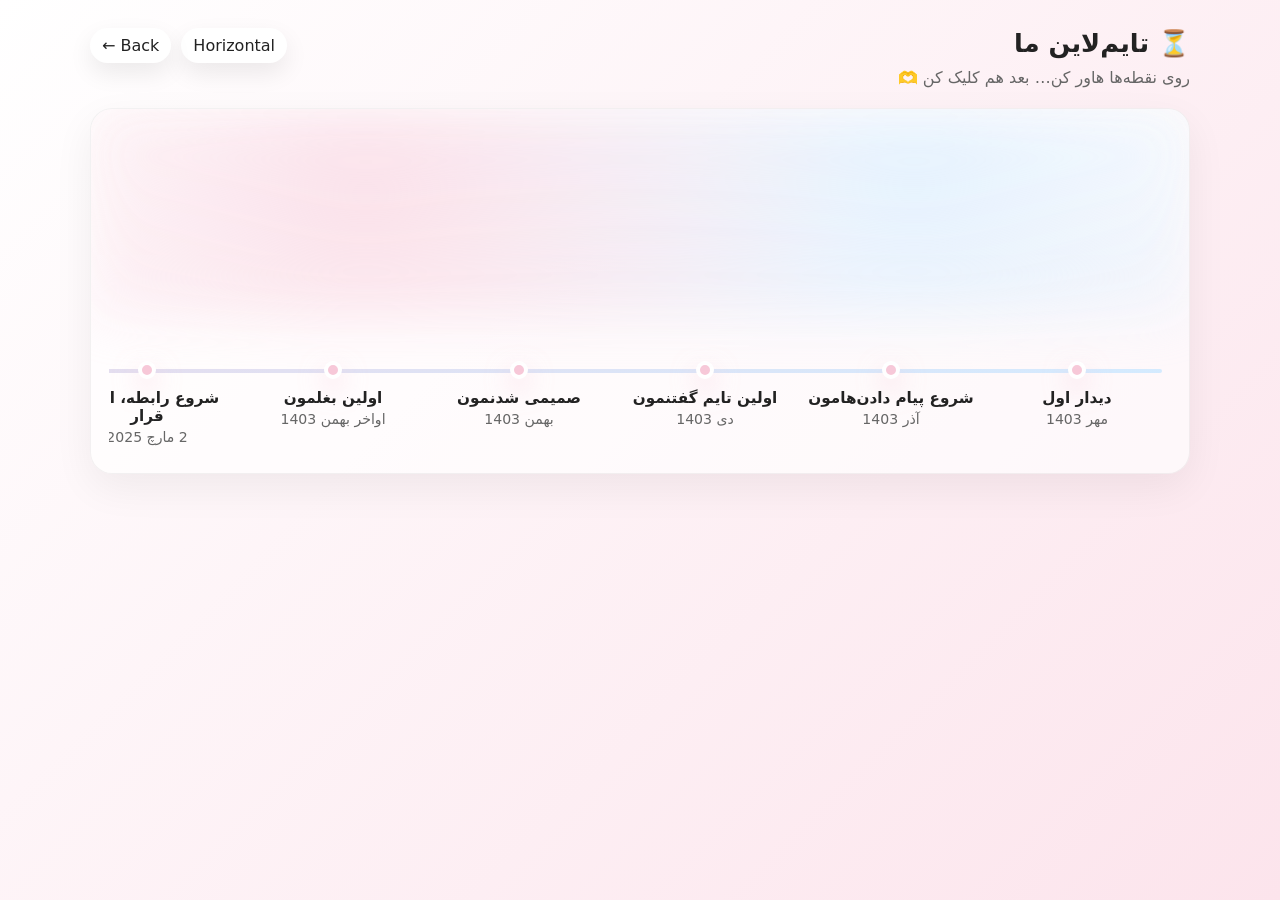
==== 04_Timeline/index.html @ 7208b453 "Initial Commit" ====
<!doctype html>
<html lang="fa" dir="rtl">
<head>
  <meta charset="UTF-8" />
  <meta name="viewport" content="width=device-width, initial-scale=1.0" />
  <title>Timeline ⏳</title>

  <link rel="stylesheet" href="../Shared/css/theme.css">
  <link rel="stylesheet" href="../Shared/css/base.css">
  <link rel="stylesheet" href="./style.css">
</head>
<body>

  <header class="container header">
    <div>
      <h2 class="h-title">⏳ تایم‌لاین ما</h2>
      <p class="h-sub">روی نقطه‌ها هاور کن… بعد هم کلیک کن 🫶</p>
    </div>

    <div class="header-actions">
      <button class="pill" id="toggleViewBtn">Horizontal</button>
      <a class="pill" href="../01_Home/index.html">Back ←</a>
    </div>
  </header>

  <main class="container">
    <!-- Horizontal (default) -->
    <section id="timelineHorizontal" class="tl tl-horizontal">
      <div class="top-fade"></div>

      <div class="rail">
        <div id="nodes" class="nodes"></div>
      </div>
    </section>

    <!-- Vertical (hidden by default) -->
    <section id="timelineVertical" class="tl tl-vertical hidden">
      <div class="vline"></div>
      <div id="vitems" class="vitems"></div>
    </section>
  </main>

  <!-- Modal -->
  <div id="modal" class="modal" aria-hidden="true">
    <div class="modal-backdrop" id="modalBackdrop"></div>

    <div class="modal-card">
      <button class="icon-btn close" id="closeBtn">✕</button>

      <div class="modal-top">
        <div>
          <div class="modal-date" id="mDate"></div>
          <h3 class="modal-title" id="mTitle"></h3>
        </div>
      </div>

      <img id="mImg" class="modal-img hidden" alt="timeline photo" />
      <p class="modal-text" id="mText"></p>
    </div>
  </div>

  <script src="./script.js"></script>
</body>
</html>
---- Shared/css/theme.css ----
/* :root{
  --bg: #0b0b0e;
  --text: rgba(255,255,255,.92);
  --muted: rgba(255,255,255,.72);

  --gold: #d7b46a;
  --gold-2: #b99244;

  --card: rgba(255,255,255,.08);
  --card-border: rgba(255,255,255,.14);

  --shadow: 0 18px 50px rgba(0,0,0,.45);
  --radius: 18px;
} */
 :root{
  --bg1: #ffffff;
  --bg2: #fce4ec;    /* صورتی خیلی کمرنگ */
  --accent: #f7c8d8; /* رز لطیف */
  --accent2: #cfe9ff;/* آبی آسمونی لطیف */

  --text: #222;
  --muted: #666;

  --card: #ffffff;
  --shadow: 0 18px 50px rgba(0,0,0,0.08);
  --radius: 22px;
}
---- Shared/css/base.css ----
*{ box-sizing:border-box; }
html,body{ height:100%; }
body{
  margin:0;
  font-family: ui-sans-serif, system-ui, -apple-system, "Segoe UI", Roboto, Arial;
  color: var(--text);
  background: linear-gradient(135deg, var(--bg1), var(--bg2));
}

a{ color: inherit; text-decoration: none; }
button{ font: inherit; }

.container{
  width:min(1100px, 92vw);
  margin:0 auto;
}

.glass{
  background: var(--card);
  border: 1px solid var(--card-border);
  backdrop-filter: blur(10px);
  -webkit-backdrop-filter: blur(10px);
  border-radius: var(--radius);
  box-shadow: var(--shadow);
}

.btn{
  display:inline-flex;
  align-items:center;
  justify-content:center;
  gap:.6rem;
  padding: .9rem 1.1rem;
  border-radius: 999px;
  border: 1px solid rgba(215,180,106,.45);
  background: linear-gradient(180deg, rgba(215,180,106,.18), rgba(215,180,106,.06));
  color: var(--text);
  cursor:pointer;
  transition: transform .15s ease, border-color .15s ease, background .15s ease;
}
.btn:hover{
  transform: translateY(-1px);
  border-color: rgba(215,180,106,.75);
  background: linear-gradient(180deg, rgba(215,180,106,.24), rgba(215,180,106,.08));
}
.btn:active{ transform: translateY(0); }

.badge{
  display:inline-flex;
  gap:.45rem;
  align-items:center;
  padding: .35rem .6rem;
  border-radius: 999px;
  border: 1px solid rgba(255,255,255,.14);
  background: rgba(0,0,0,.18);
  color: var(--muted);
  font-size:.9rem;
}

.grid{
  display:grid;
  gap: 14px;
}
@media (min-width: 820px){
  .grid.cols-2{ grid-template-columns: repeat(2, 1fr); }
  .grid.cols-3{ grid-template-columns: repeat(3, 1fr); }
}
---- 04_Timeline/style.css ----
body{ padding: 28px 0 46px; }

.header{
  display:flex;
  align-items:flex-start;
  justify-content: space-between;
  gap: 14px;
  margin-bottom: 16px;
}

.h-title{ margin:0; font-size: 1.6rem; }
.h-sub{ margin:.35rem 0 0; color: var(--muted); line-height: 1.8; }

.header-actions{
  display:flex;
  gap: 10px;
  align-items:center;
}

.pill{
  background: #fff;
  border: none;
  padding: 8px 12px;
  border-radius: 999px;
  cursor:pointer;
  box-shadow: 0 10px 25px rgba(0,0,0,.08);
  transition: .2s;
  height: fit-content;
  text-decoration:none;
  color: var(--text);
}
.pill:hover{ background: var(--bg2); }

/* ---------- Shared helpers ---------- */
.hidden{ display:none !important; }

/* ---------- Horizontal timeline ---------- */
.tl-horizontal{
  background: rgba(255,255,255,0.65);
  border: 1px solid rgba(0,0,0,0.05);
  border-radius: var(--radius);
  box-shadow: 0 14px 40px rgba(0,0,0,.06);
  padding: 18px;
  overflow: hidden;
}

.rail{
  position: relative;
  overflow-x: auto;
  overflow-y: hidden;
  padding: 220px 6px 10px;
  direction: rtl;
  scrollbar-gutter: stable;
}

.rail::-webkit-scrollbar{ height: 10px;}
.rail::-webkit-scrollbar-thumb{
  background: var(--accent);
  border-radius: 999px;
}
.rail::-webkit-scrollbar-track{
  background: rgba(0,0,0,0.05);
  border-radius: 999px;
}

/* .rail-line{
  position:absolute;
  top: 242px;
  right: 18px;
  left: 18px;
  height: 4px;
  border-radius: 999px;
  background: linear-gradient(90deg, var(--accent), var(--accent2));
  opacity: .9;
} */

.nodes{ position: relative; z-index: 1; }
.node{ position: relative; z-index: 2; }

.nodes{
  position: relative;
  display:flex;
  gap: 16px;
  padding: 0 18px;
  min-width: max-content;
}

/* لاین اصلی روی خود nodes تا با اسکرول ادامه داشته باشه */
.nodes::before{
  content:"";
  position:absolute;
  top: 22px;
  right: 18px;
  left: 18px;
  height: 4px;
  border-radius: 999px;
  background: linear-gradient(90deg, var(--accent), var(--accent2));
  opacity: .9;
}

.node{
  position: relative;
  width: 170px;
  flex: 0 0 auto;
  display:flex;
  flex-direction: column;
  align-items: center;
  text-align:center;
  cursor: pointer;
}

.dot{
  width: 18px;
  height: 18px;
  border-radius: 999px;
  background: var(--accent);
  border: 4px solid #fff;
  box-shadow: 0 10px 25px rgba(247,200,216,.55);
  margin-top: 14px; /* روی خط می‌افته */
}

.label{
  margin-top: 10px;
  font-weight: 700;
  font-size: .95rem;
  color: #222;
}

.sublabel{
  margin-top: 4px;
  font-size: .88rem;
  color: var(--muted);
}

/* hover mini card */
.preview{
  position:absolute;
  top: -10px;
  transform: translateY(-100%);
  width: 230px;
  background: rgba(255,255,255,.95);
  border: 1px solid rgba(0,0,0,0.06);
  border-radius: 18px;
  box-shadow: 0 18px 55px rgba(0,0,0,.12);
  padding: 10px;
  opacity: 0;
  pointer-events: none;
  transition: opacity .15s ease, transform .15s ease;
}

.node:hover .preview{
  opacity: 1;
  transform: translateY(-105%);
}

.preview img{
  width:100%;
  height: 120px;
  object-fit: cover;
  border-radius: 14px;
  display:block;
  border: 1px solid rgba(0,0,0,0.05);
}

.preview .p-title{
  margin: 8px 0 0;
  font-weight: 800;
  font-size: .95rem;
}
.preview .p-date{
  margin: 3px 0 0;
  color: var(--muted);
  font-size: .85rem;
}

/* ---------- Vertical timeline (optional view) ---------- */
.tl-vertical{
  position: relative;
  padding: 10px 0;
}

.vline{
  position:absolute;
  top:0;
  bottom:0;
  right: 18px;
  width: 4px;
  border-radius: 999px;
  background: linear-gradient(180deg, var(--accent), var(--accent2));
  opacity: .9;
}

.vitems{
  display:flex;
  flex-direction: column;
  gap: 14px;
  padding-right: 52px;
}

.vevent{
  position: relative;
  background: rgba(255,255,255,0.75);
  border-radius: var(--radius);
  box-shadow: 0 14px 40px rgba(0,0,0,.06);
  border: 1px solid rgba(0,0,0,.05);
  padding: 14px;
  cursor: pointer;
}

.vdot{
  position:absolute;
  right: 10px;
  top: 16px;
  width: 18px;
  height: 18px;
  border-radius: 999px;
  background: var(--accent);
  border: 4px solid #fff;
  box-shadow: 0 10px 25px rgba(247,200,216,.55);
}

.vtop{
  display:flex;
  justify-content: space-between;
  gap: 10px;
  padding-right: 18px;
}

.vtitle{ margin:0; font-size: 1.05rem; }
.vdate{ color: var(--muted); font-size:.95rem; }

.vtext{
  margin: 8px 0 0;
  color: var(--muted);
  line-height: 1.9;
  padding-right: 18px;

  /* خلاصه برای view عمودی */
  display: -webkit-box;
  -webkit-line-clamp: 2;
  -webkit-box-orient: vertical;
  overflow: hidden;
}

/* ---------- Modal ---------- */
.modal{
  position: fixed;
  inset: 0;
  display:none;
  place-items: center;
  z-index: 999;
}
.modal.show{ display:grid; }

.modal-backdrop{
  position:absolute;
  inset:0;
  background: rgba(0,0,0,.55);
}

.modal-card{
  position: relative;
  width: min(900px, 92vw);
  max-height: 86vh;
  overflow: auto;
  background: rgba(255,255,255,.92);
  border-radius: 22px;
  box-shadow: 0 30px 90px rgba(0,0,0,.35);
  padding: 16px;
  backdrop-filter: blur(8px);
  -webkit-backdrop-filter: blur(8px);
  animation: pop .18s ease-out both;
}
@keyframes pop{
  from{ transform: translateY(10px); opacity:0; }
  to{ transform: translateY(0); opacity:1; }
}

.icon-btn{
  position:absolute;
  border:none;
  cursor:pointer;
  width: 44px;
  height: 44px;
  border-radius: 999px;
  background: #fff;
  box-shadow: 0 10px 25px rgba(0,0,0,.15);
  transition: .15s;
  display:grid;
  place-items:center;
  font-size: 18px;
}
.icon-btn:hover{ background: var(--accent2); }
.close{ top: 12px; left: 12px; }

.modal-top{
  display:flex;
  justify-content: space-between;
  gap: 10px;
  padding: 6px 6px 0;
}

.modal-date{
  color: var(--muted);
  font-size: .95rem;
  margin-bottom: 4px;
}
.modal-title{
  margin: 0;
  font-size: 1.25rem;
}

.modal-img{
  width: 100%;
  max-height: 52vh;
  object-fit: cover;
  border-radius: 18px;
  border: 1px solid rgba(0,0,0,0.05);
  display:block;
  margin-top: 12px;
}

.modal-text{
  margin: 12px 6px 6px;
  color: #444;
  line-height: 2;
  white-space: pre-line;
}

.tl-horizontal{
  position: relative;
  overflow: hidden;
}
.tl-horizontal{
  position: relative;
  overflow: hidden;
}

/* لایه‌ی ثابت روی viewport (با اسکرول تکون نمی‌خوره) */
.top-fade{
  position: absolute;
  top: 0;
  left: 0;
  right: 0;

  /* فقط بالای لاین */
  height: 210px; /* نزدیک به padding-top rail */
  pointer-events: none;
  z-index: 3;

  /* دو لکه رنگی + محوشدن به پایین */
  background:
    radial-gradient(circle at 25% 35%, rgba(247,200,216,0.55), transparent 60%),
    radial-gradient(circle at 75% 30%, rgba(207,233,255,0.55), transparent 60%),
    linear-gradient(180deg, rgba(255,255,255,0.75), rgba(255,255,255,0));

  filter: blur(26px);
  opacity: .95;

  /* انیمیشن حرکت نرم */
  animation: dreamyMove 8s ease-in-out infinite;
}

/* برای اینکه rail زیر این لایه باشه */
.rail{
  position: relative;
  z-index: 1;
}

/* خط و نودها روی همه‌چی */
.nodes{ position: relative; z-index: 2; }
.node{ position: relative; z-index: 2; }

@keyframes dreamyMove{
  0%   { transform: translateY(0) translateX(0) scale(1); }
  50%  { transform: translateY(-6px) translateX(10px) scale(1.03); }
  100% { transform: translateY(0) translateX(0) scale(1); }
}

/* احترام به کاربرای حساس به حرکت */
@media (prefers-reduced-motion: reduce){
  .top-fade{ animation: none; }
}
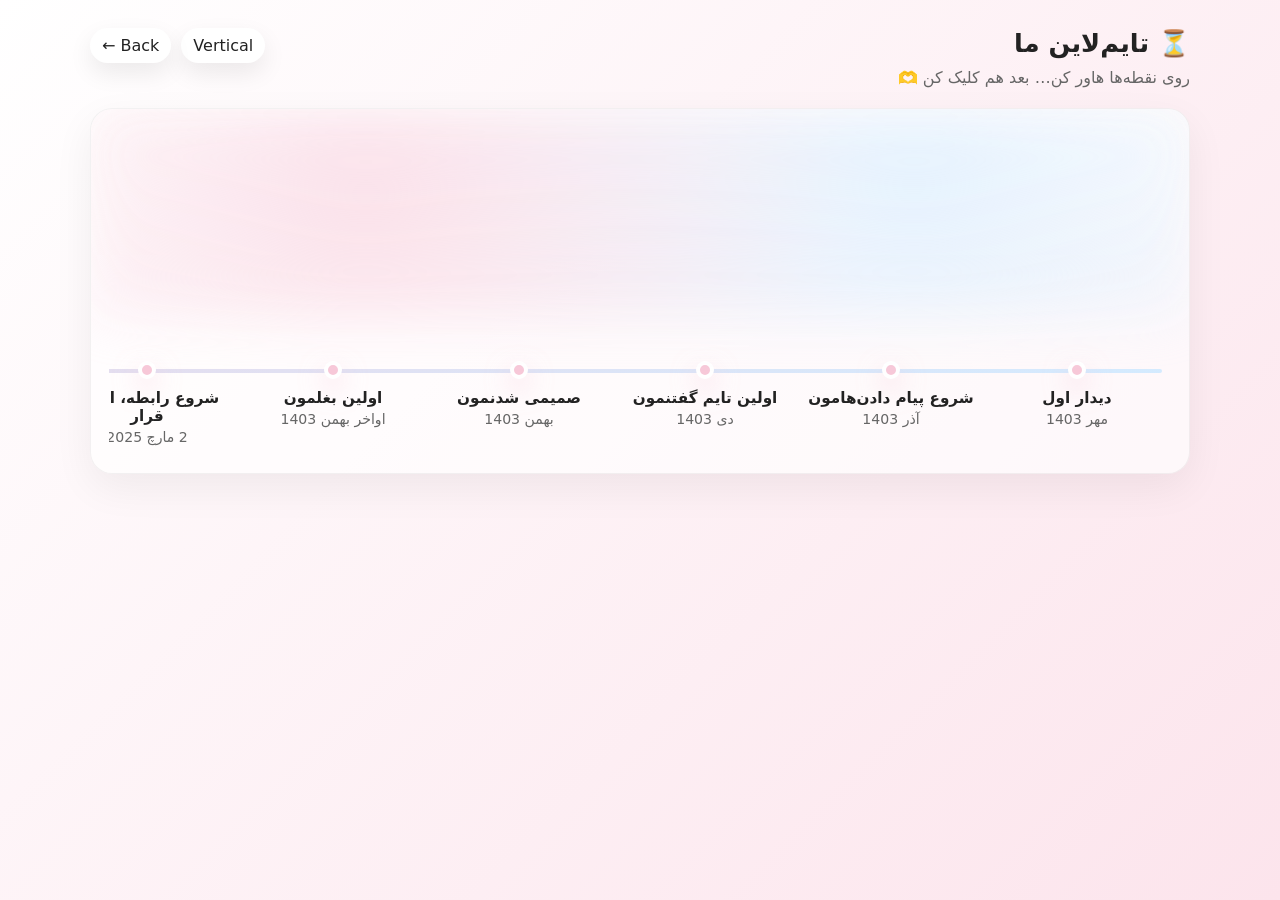
==== commit 074ecde5: "F" ====
--- a/04_Timeline/index.html
+++ b/04_Timeline/index.html
@@ -18,7 +18,7 @@
     </div>
 
     <div class="header-actions">
-      <button class="pill" id="toggleViewBtn">Horizontal</button>
+      <button class="pill" id="toggleViewBtn">Vertical</button>
       <a class="pill" href="../01_Home/index.html">Back ←</a>
     </div>
   </header>
--- a/Shared/css/base.css
+++ b/Shared/css/base.css
@@ -31,16 +31,16 @@
   gap:.6rem;
   padding: .9rem 1.1rem;
   border-radius: 999px;
-  border: 1px solid rgba(215,180,106,.45);
-  background: linear-gradient(180deg, rgba(215,180,106,.18), rgba(215,180,106,.06));
+  border: 1px solid rgba(234, 123, 200, 0.45);
+  background: linear-gradient(180deg, rgba(215, 106, 171, 0.18), rgba(205, 89, 168, 0.06));
   color: var(--text);
   cursor:pointer;
   transition: transform .15s ease, border-color .15s ease, background .15s ease;
 }
 .btn:hover{
   transform: translateY(-1px);
-  border-color: rgba(215,180,106,.75);
-  background: linear-gradient(180deg, rgba(215,180,106,.24), rgba(215,180,106,.08));
+  border-color: rgba(215, 106, 179, 0.75);
+  background: linear-gradient(180deg, rgba(229, 102, 212, 0.439), rgba(215,180,106,.08));
 }
 .btn:active{ transform: translateY(0); }
 
